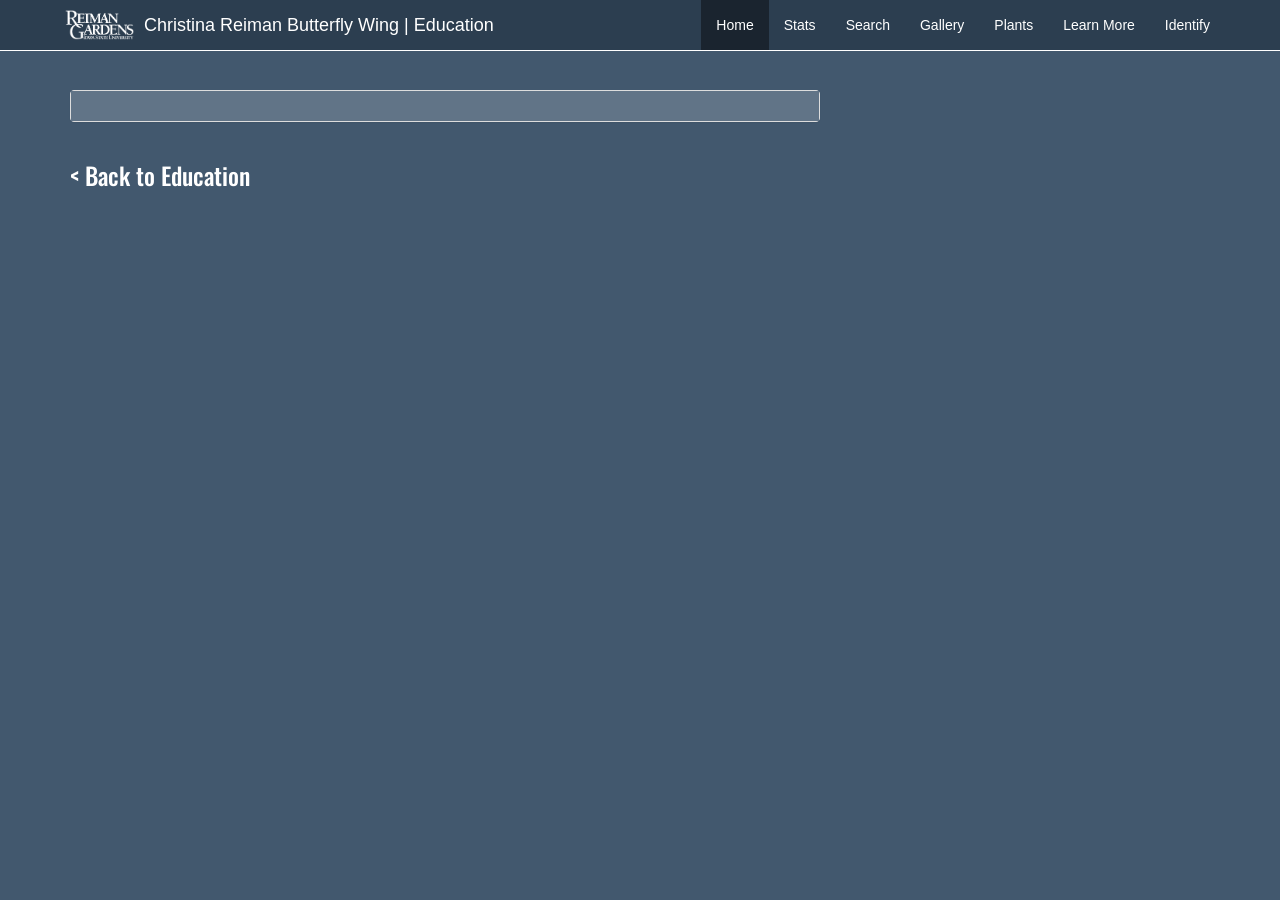
==== index.html @ eec23f7c "reorganizing" ====
<!DOCTYPE html>
<html lang="en">
<head>
	<title>How do butterflies/moths spread their wings after emerging? - Christina Butterfly Wing</title>
	<link rel="shortcut icon" href="http://www.reimangardens.com/wp-content/themes/reiman/favicon.ico" type="image/x-icon" />
	<meta charset="utf-8">
	<meta name="viewport" content="width=device-width, initial-scale=1">
	<link rel="stylesheet" href="http://maxcdn.bootstrapcdn.com/bootstrap/3.3.6/css/bootstrap.min.css">
	<script src="https://ajax.googleapis.com/ajax/libs/jquery/1.12.0/jquery.min.js"></script>
	<script src="http://maxcdn.bootstrapcdn.com/bootstrap/3.3.6/js/bootstrap.min.js"></script>
	<link href="http://netdna.bootstrapcdn.com/font-awesome/4.0.3/css/font-awesome.css" rel="stylesheet">
	<link href="http://fonts.googleapis.com/css?family=Open+Sans" rel="stylesheet" type="text/css">
	<link href="http://fonts.googleapis.com/css?family=Oswald" rel="stylesheet" type="text/css">
	<link href="../css/education.css" rel="stylesheet">
	<script src="../js/content.js"></script>
<head>

<body>

	<!-- Fixed navbar -->
	<div class="navbar navbar-default navbar-fixed-top" role="navigation">
		<!-- Logo -->
		<div class="container">
			<div class="navbar-header">
				<a class="navbar-brand myLogo" href="#">
					<img src="../images/ReimanGardensLogo.png" />
				</a>
				<button type="button" class="navbar-toggle" data-toggle="collapse" data-target=".navbar-collapse">
					<span class="sr-only">Toggle navigation</span>
					<span class="icon-bar"></span>
					<span class="icon-bar"></span>
					<span class="icon-bar"></span>
				</button>
				<!-- Name -->
				<a class="navbar-brand" href="#">Christina Reiman Butterfly Wing | Education</a>
			</div>
			<div class="navbar-collapse collapse">
				<ul class="nav navbar-nav navbar-right">
					<!-- Links to other pages -->
					<li class="active"><a href="#">Home</a></li> 
					<li><a href="../statisticsPage/stats.html">Stats</a></li>      
					<li><a href="../searchPage/searchPage-basic.htm">Search</a></li>
					<li><a href="#search">Gallery</a></li>
					<li><a href="#search">Plants</a></li>
					<li><a href="/education/education.html">Learn More</a></li>
					<li><a href="#search">Identify</a></li>
				</ul>
			</div><!--/.nav-collapse -->
		</div>
	</div>

	<div class="container">
	<h1 id="title"></h1>
    		<div class="row">
    			<div class="col-md-8">
    				<div class="panel panel-default">
    					<div class="panel-body">
						<div id="content"></div>
					</div>
				</div>
			</div>
		</div>
	<a href="../education.html"><h3>< Back to Education</h3></a>
	</div>
	
</body>

</html>
---- css/education.css ----
.navbar-text > a {
	color: inherit;
	text-decoration: none;
}

body {
	padding-top: 70px;
	padding-bottom: 100px;
}

p {
	font-family: 'Open Sans', sans-serif;
}

h1, h2, h3, h4, h5, h6 {
	font-family: 'Oswald', sans-serif;
}

.myLogo { padding: 10px; }

.navbar-default {
	background-color: #2C3E50;
	border-color: #FFFFFF;
	color: #FFFFFF;
}

.navbar-brand>img {
   max-height: 100%;
   height: 100%;
   width: auto;
   margin: 0 auto;


   /* probably not needed anymore, but doesn't hurt */
   -o-object-fit: contain;
   object-fit: contain; 

}

.navbar-default .navbar-brand {
	color: #FFFFFF;
}

.navbar-default .navbar-brand:hover,
.navbar-default .navbar-brand:focus {
	color: #18BC9C;
	background-color: transparent;
}

.navbar-default .navbar-nav > li > a {
	color: #FFFFFF;
}

.navbar-default .navbar-nav > .active > a,
.navbar-default .navbar-nav > .active > a:hover,
.navbar-default .navbar-nav > .active > a:focus {
	color: #FFFFFF;
	background-color: #1A242F;
}

.navbar-default .navbar-nav > li > a:hover,
.navbar-default .navbar-nav > li > a:focus {
	color: #18BC9C;
	background-color: transparent;
}

.navbar-default .navbar-nav > .open > a,
.navbar-default .navbar-nav > .open > a:hover,
.navbar-default .navbar-nav > .open > a:focus {
	background-color: #1A242F;
	color: #FFFFFF;
}

body {
	background-color: #42586E;
}

.panel-body {
	background-color: #617487;
}

p {
	color: #FFFFFF;
}

h3 {
	color: #FFFFFF;
}
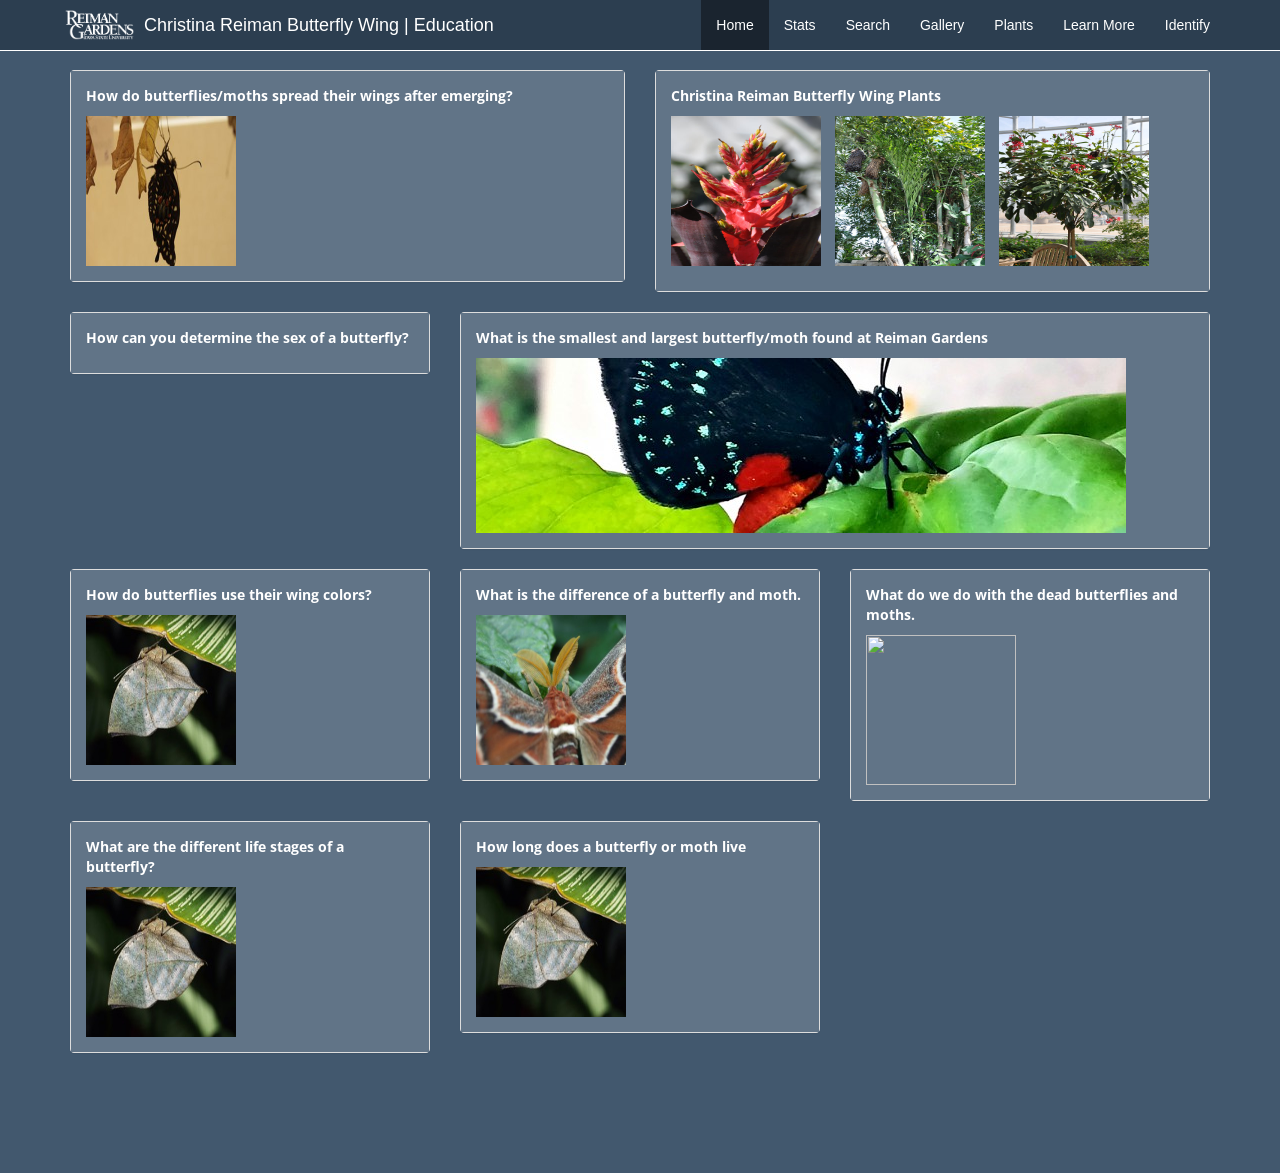
==== commit 4a59e24e: "adding content" ====
--- a/index.html
+++ b/index.html
@@ -1,68 +1,134 @@
-<!DOCTYPE html>
-<html lang="en">
-<head>
-	<title>How do butterflies/moths spread their wings after emerging? - Christina Butterfly Wing</title>
-	<link rel="shortcut icon" href="http://www.reimangardens.com/wp-content/themes/reiman/favicon.ico" type="image/x-icon" />
-	<meta charset="utf-8">
-	<meta name="viewport" content="width=device-width, initial-scale=1">
-	<link rel="stylesheet" href="http://maxcdn.bootstrapcdn.com/bootstrap/3.3.6/css/bootstrap.min.css">
-	<script src="https://ajax.googleapis.com/ajax/libs/jquery/1.12.0/jquery.min.js"></script>
-	<script src="http://maxcdn.bootstrapcdn.com/bootstrap/3.3.6/js/bootstrap.min.js"></script>
-	<link href="http://netdna.bootstrapcdn.com/font-awesome/4.0.3/css/font-awesome.css" rel="stylesheet">
-	<link href="http://fonts.googleapis.com/css?family=Open+Sans" rel="stylesheet" type="text/css">
-	<link href="http://fonts.googleapis.com/css?family=Oswald" rel="stylesheet" type="text/css">
-	<link href="../css/education.css" rel="stylesheet">
-	<script src="../js/content.js"></script>
-<head>
-
-<body>
-
-	<!-- Fixed navbar -->
-	<div class="navbar navbar-default navbar-fixed-top" role="navigation">
-		<!-- Logo -->
-		<div class="container">
-			<div class="navbar-header">
-				<a class="navbar-brand myLogo" href="#">
-					<img src="../images/ReimanGardensLogo.png" />
-				</a>
-				<button type="button" class="navbar-toggle" data-toggle="collapse" data-target=".navbar-collapse">
-					<span class="sr-only">Toggle navigation</span>
-					<span class="icon-bar"></span>
-					<span class="icon-bar"></span>
-					<span class="icon-bar"></span>
-				</button>
-				<!-- Name -->
-				<a class="navbar-brand" href="#">Christina Reiman Butterfly Wing | Education</a>
-			</div>
-			<div class="navbar-collapse collapse">
-				<ul class="nav navbar-nav navbar-right">
-					<!-- Links to other pages -->
-					<li class="active"><a href="#">Home</a></li> 
-					<li><a href="../statisticsPage/stats.html">Stats</a></li>      
-					<li><a href="../searchPage/searchPage-basic.htm">Search</a></li>
-					<li><a href="#search">Gallery</a></li>
-					<li><a href="#search">Plants</a></li>
-					<li><a href="/education/education.html">Learn More</a></li>
-					<li><a href="#search">Identify</a></li>
-				</ul>
-			</div><!--/.nav-collapse -->
-		</div>
-	</div>
-
-	<div class="container">
-	<h1 id="title"></h1>
-    		<div class="row">
-    			<div class="col-md-8">
-    				<div class="panel panel-default">
-    					<div class="panel-body">
-						<div id="content"></div>
-					</div>
-				</div>
-			</div>
-		</div>
-	<a href="../education.html"><h3>< Back to Education</h3></a>
-	</div>
-	
-</body>
-
-</html>
+<!DOCTYPE html>
+<html lang="en">
+<head>
+  <title>Education</title>
+  <link rel="shortcut icon" href="http://www.reimangardens.com/wp-content/themes/reiman/favicon.ico" type="image/x-icon" />
+  <meta charset="utf-8">
+  <meta name="viewport" content="width=device-width, initial-scale=1">
+  <link rel="stylesheet" href="http://maxcdn.bootstrapcdn.com/bootstrap/3.3.6/css/bootstrap.min.css">
+  <script src="https://ajax.googleapis.com/ajax/libs/jquery/1.12.0/jquery.min.js"></script>
+  <script src="http://maxcdn.bootstrapcdn.com/bootstrap/3.3.6/js/bootstrap.min.js"></script>
+  <link href="http://netdna.bootstrapcdn.com/font-awesome/4.0.3/css/font-awesome.css" rel="stylesheet">
+  <link href="http://fonts.googleapis.com/css?family=Open+Sans" rel="stylesheet" type="text/css">
+  <link href="http://fonts.googleapis.com/css?family=Oswald" rel="stylesheet" type="text/css">
+  <link href="css/education.css" rel="stylesheet">
+  <script src="js/links.js"></script>
+</head>
+
+<body>
+
+	<!-- Fixed navbar -->
+    <div class="navbar navbar-default navbar-fixed-top" role="navigation">
+      <!-- Logo -->
+      <div class="container">
+        <div class="navbar-header">
+        <a class="navbar-brand myLogo" href="#">
+         <img src="images/ReimanGardensLogo.png" />
+        </a>
+          <button type="button" class="navbar-toggle" data-toggle="collapse" data-target=".navbar-collapse">
+            <span class="sr-only">Toggle navigation</span>
+            <span class="icon-bar"></span>
+            <span class="icon-bar"></span>
+            <span class="icon-bar"></span>
+          </button>
+          <!-- Name -->
+          <a class="navbar-brand" href="#">Christina Reiman Butterfly Wing | Education</a>
+        </div>
+        <div class="navbar-collapse collapse">
+          <ul class="nav navbar-nav navbar-right">
+            <!-- Links to other pages -->
+            <li class="active"><a href="#">Home</a></li> 
+            <li><a href="../statisticsPage/stats.html">Stats</a></li>      
+            <li><a href="../searchPage/searchPage-basic.htm">Search</a></li>
+            <li><a href="#search">Gallery</a></li>
+            <li><a href="#search">Plants</a></li>
+            <li><a href="/education/education.html">Learn More</a></li>
+            <li><a href="#search">Identify</a></li>
+          </ul>
+        </div><!--/.nav-collapse -->
+      </div>
+    </div>
+
+	<div class="container">
+		<div class="row">
+			<div class="col-md-6">
+				<div class="panel panel-default" id="openWings" href="#">
+					<div class="panel-body">
+						<p><strong>How do butterflies/moths spread their wings after emerging?</strong></p>    
+						<img src="openWings/Papilio-troilus-9671-for-web-300x175.jpg" alt="" style="width:150px;height:150px">
+					</div>
+				</div>
+			</div>
+			<div class="col-md-6">
+				<div class="panel panel-default" id="plants" href="#">
+					<div class="panel-body">
+						<p><strong>Christina Reiman Butterfly Wing Plants</strong></p>
+						<ul class="list-inline">
+							<li><img src="plants/Aechmea-Chocolate-039.jpg" style="width:150px;height:150px"></li>
+							<li><img src="plants/Caryota-mitis-078.jpg" style="width:150px;height:150px"></li>
+							<li><img src="plants/Jatropha-integerrima-016.jpg" style="width:150px;height:150px"></li>
+						</ul>
+					</div>
+				</div>
+			</div>
+			<div class="col-md-4">
+				<div class="panel panel-default" id="gender" href="#">
+					<div class="panel-body">
+						<p><strong>How can you determine the sex of a butterfly?</strong></p>
+					</div>
+				</div>
+			</div>
+			<div class="col-md-8">
+				<div class="panel panel-default" id="sizes" href="#">
+					<div class="panel-body">
+						<p><strong>What is the smallest and largest butterfly/moth found at Reiman Gardens</strong></p>
+						<img src="sizes/atala-hairstreak-for-web-650x175.jpg" class="img-responsive">
+					</div>
+				</div>
+			</div>
+			<div class="col-md-4">
+				<div class="panel panel-default" id="wingColors" href="#">
+					<div class="panel-body">
+						<p><strong>How do butterflies use their wing colors?</strong></p>
+						<img src="wingColors/Kallima-paralekta-9274-for-web-267x175.jpg" style="width:150px;height:150px">
+					</div>
+				</div>
+			</div>
+			<div class="col-md-4">
+				<div class="panel panel-default" id="difference" href="#">
+					<div class="panel-body">
+						<p><strong>What is the difference of a butterfly and moth.</strong></p>
+						<img src="difference/Attacus-atlas-7530-300x225.jpg" style="width:150px;height:150px">
+					</div>
+				</div>
+			</div>
+			<div class="col-md-4">
+				<div class="panel panel-default" id="dead" href="#">
+					<div class="panel-body">
+						<p><strong>What do we do with the dead butterflies and moths.</strong></p>      
+						<img src="dead/Sorted-butterfly-wings-300x225jpg" style="width:150px;height:150px">
+					</div>
+				</div>
+			</div>
+			<div class="col-md-4">
+				<div class="panel panel-default" id="lifeCycle" href="#">
+					<div class="panel-body">
+						<p><strong>What are the different life stages of a butterfly?</strong></p>      
+						<img src="wingColors/Kallima-paralekta-9274-for-web-267x175.jpg" style="width:150px;height:150px">
+					</div>
+				</div>
+			</div>
+			<div class="col-md-4">
+				<div class="panel panel-default" id="life" href="#">
+					<div class="panel-body">
+						<p><strong>How long does a butterfly or moth live</strong></p>      
+						<img src="wingColors/Kallima-paralekta-9274-for-web-267x175.jpg" style="width:150px;height:150px">
+					</div>
+				</div>
+			</div>
+		</div>
+	</div>
+
+</body>
+
+</html>
--- a/css/education.css
+++ b/css/education.css
@@ -6,14 +6,23 @@
 body {
 	padding-top: 70px;
 	padding-bottom: 100px;
+	background-color: #42586E;
 }
 
 p {
-	font-family: 'Open Sans', sans-serif;
+	font-family: 'Open Sans', sans-serif; color: #FFFFFF;
 }
 
 h1, h2, h3, h4, h5, h6 {
 	font-family: 'Oswald', sans-serif;
+}
+
+h3 {
+	color: #FFFFFF;
+}
+
+a {
+	color: #006600;
 }
 
 .myLogo { padding: 10px; }
@@ -71,18 +80,6 @@
 	color: #FFFFFF;
 }
 
-body {
-	background-color: #42586E;
-}
-
 .panel-body {
 	background-color: #617487;
 }
-
-p {
-	color: #FFFFFF;
-}
-
-h3 {
-	color: #FFFFFF;
-}
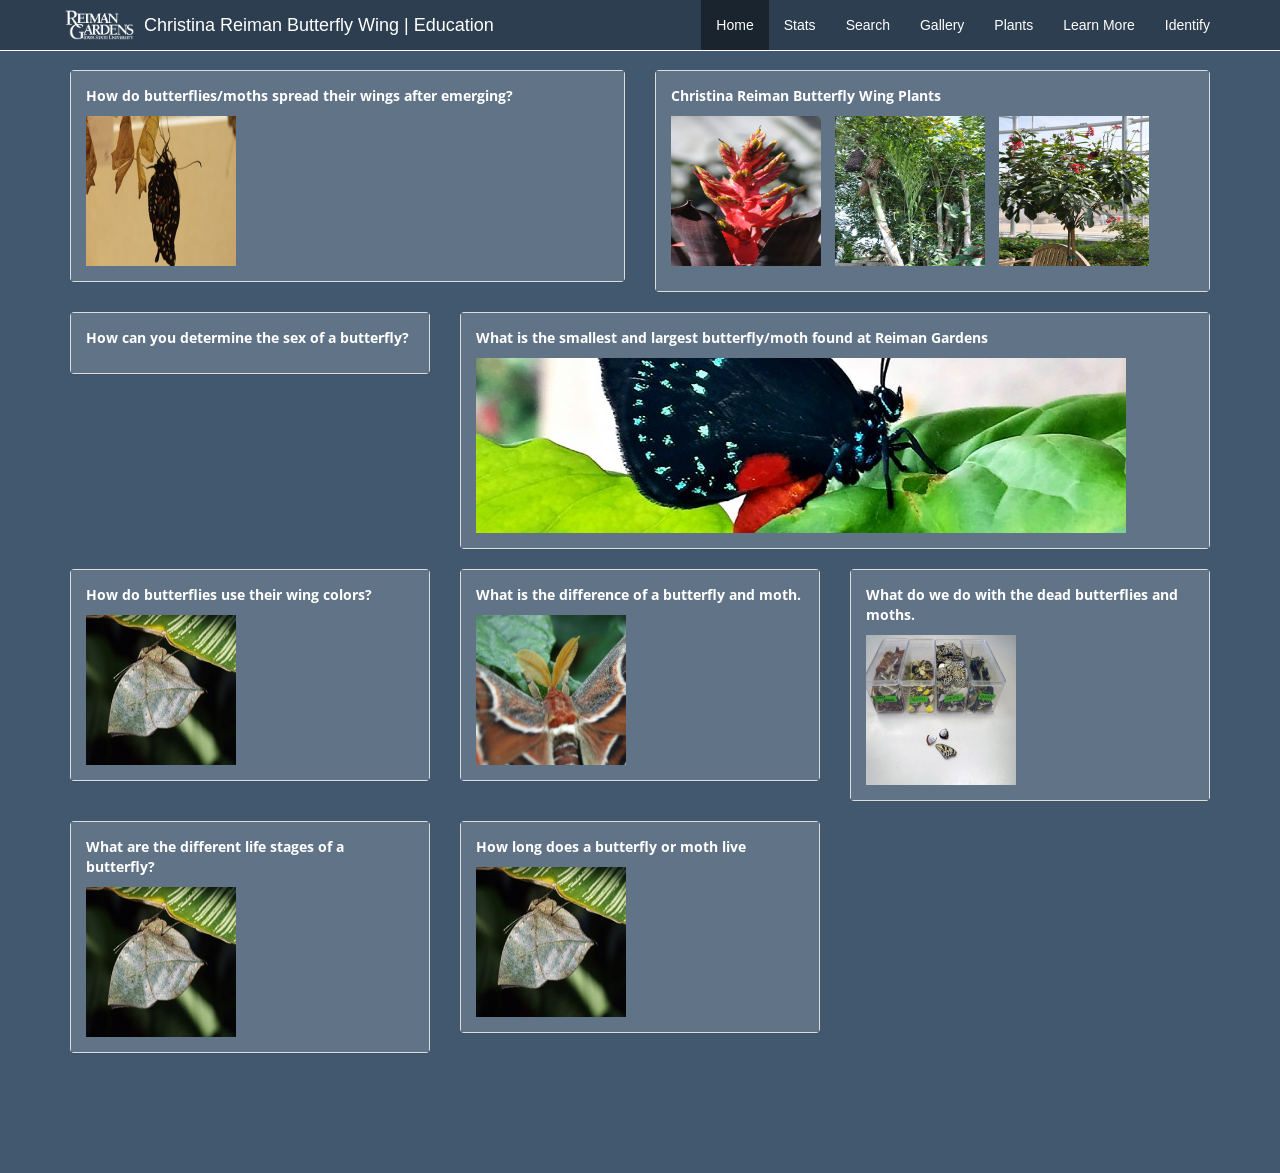
==== commit fbf8931d: ":imp:" ====
--- a/index.html
+++ b/index.html
@@ -106,7 +106,7 @@
 				<div class="panel panel-default" id="dead" href="#">
 					<div class="panel-body">
 						<p><strong>What do we do with the dead butterflies and moths.</strong></p>      
-						<img src="dead/Sorted-butterfly-wings-300x225jpg" style="width:150px;height:150px">
+						<img src="dead/Sorted-butterfly-wings-300x225.jpg" style="width:150px;height:150px">
 					</div>
 				</div>
 			</div>
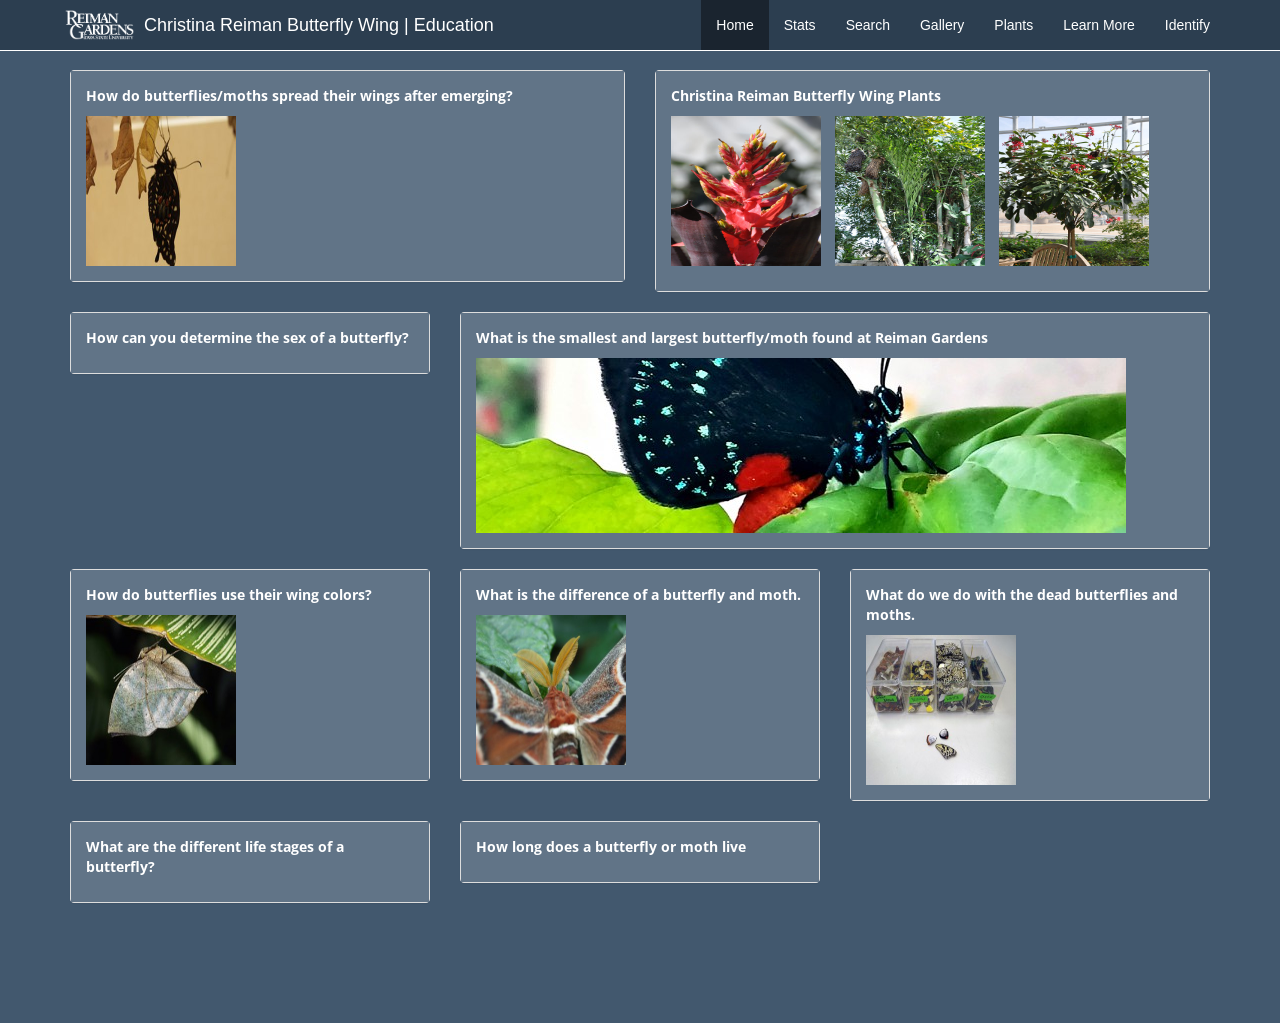
==== commit 5a9993f3: "aesthetic changes" ====
--- a/index.html
+++ b/index.html
@@ -113,16 +113,14 @@
 			<div class="col-md-4">
 				<div class="panel panel-default" id="lifeCycle" href="#">
 					<div class="panel-body">
-						<p><strong>What are the different life stages of a butterfly?</strong></p>      
-						<img src="wingColors/Kallima-paralekta-9274-for-web-267x175.jpg" style="width:150px;height:150px">
+						<p><strong>What are the different life stages of a butterfly?</strong></p>
 					</div>
 				</div>
 			</div>
 			<div class="col-md-4">
 				<div class="panel panel-default" id="life" href="#">
 					<div class="panel-body">
-						<p><strong>How long does a butterfly or moth live</strong></p>      
-						<img src="wingColors/Kallima-paralekta-9274-for-web-267x175.jpg" style="width:150px;height:150px">
+						<p><strong>How long does a butterfly or moth live</strong></p>
 					</div>
 				</div>
 			</div>
--- a/css/education.css
+++ b/css/education.css
@@ -22,10 +22,12 @@
 }
 
 a {
-	color: #006600;
+	color: #F0AC1A;
 }
 
-.myLogo { padding: 10px; }
+.myLogo {
+	padding: 10px; 
+}
 
 .navbar-default {
 	background-color: #2C3E50;
@@ -83,3 +85,12 @@
 .panel-body {
 	background-color: #617487;
 }
+
+.alignleft { 
+	float: left; 
+}
+
+.wp-image {
+	padding-right: 15px;
+	padding-bottom: 20px;
+}
